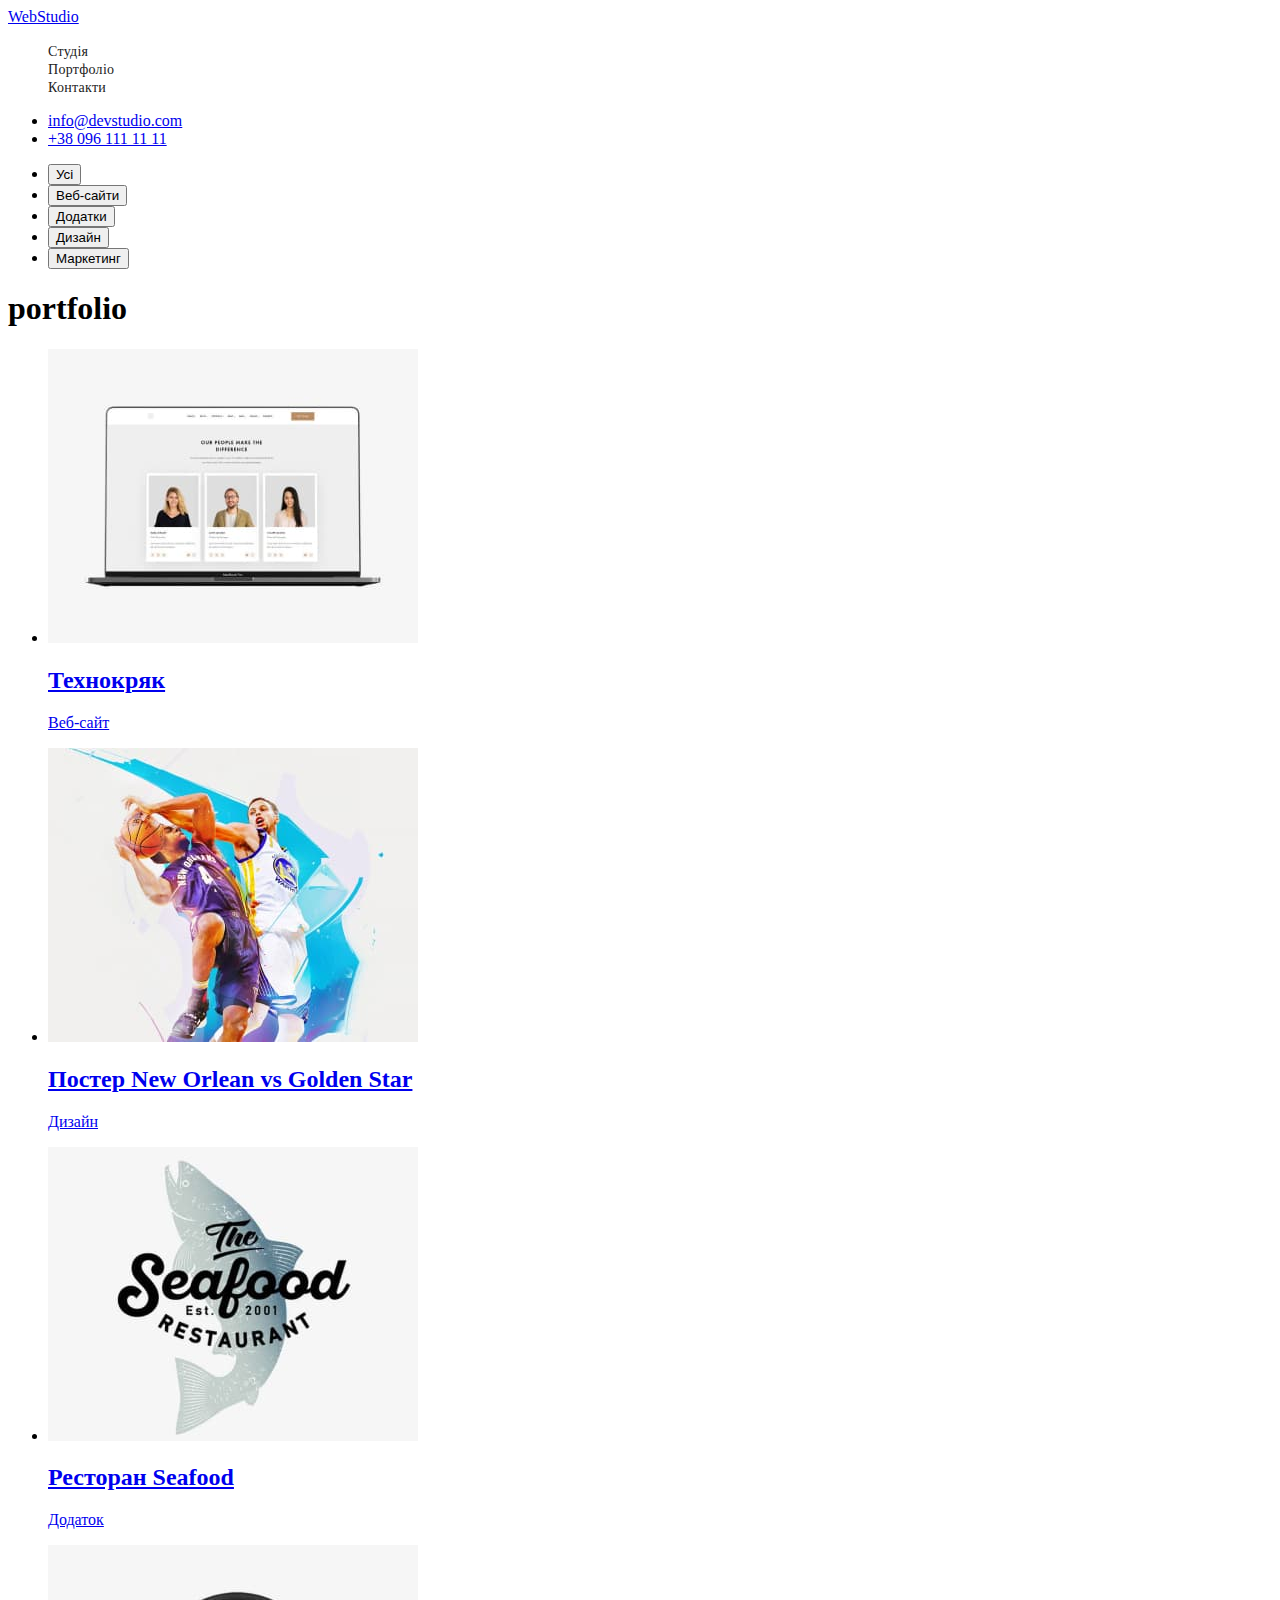
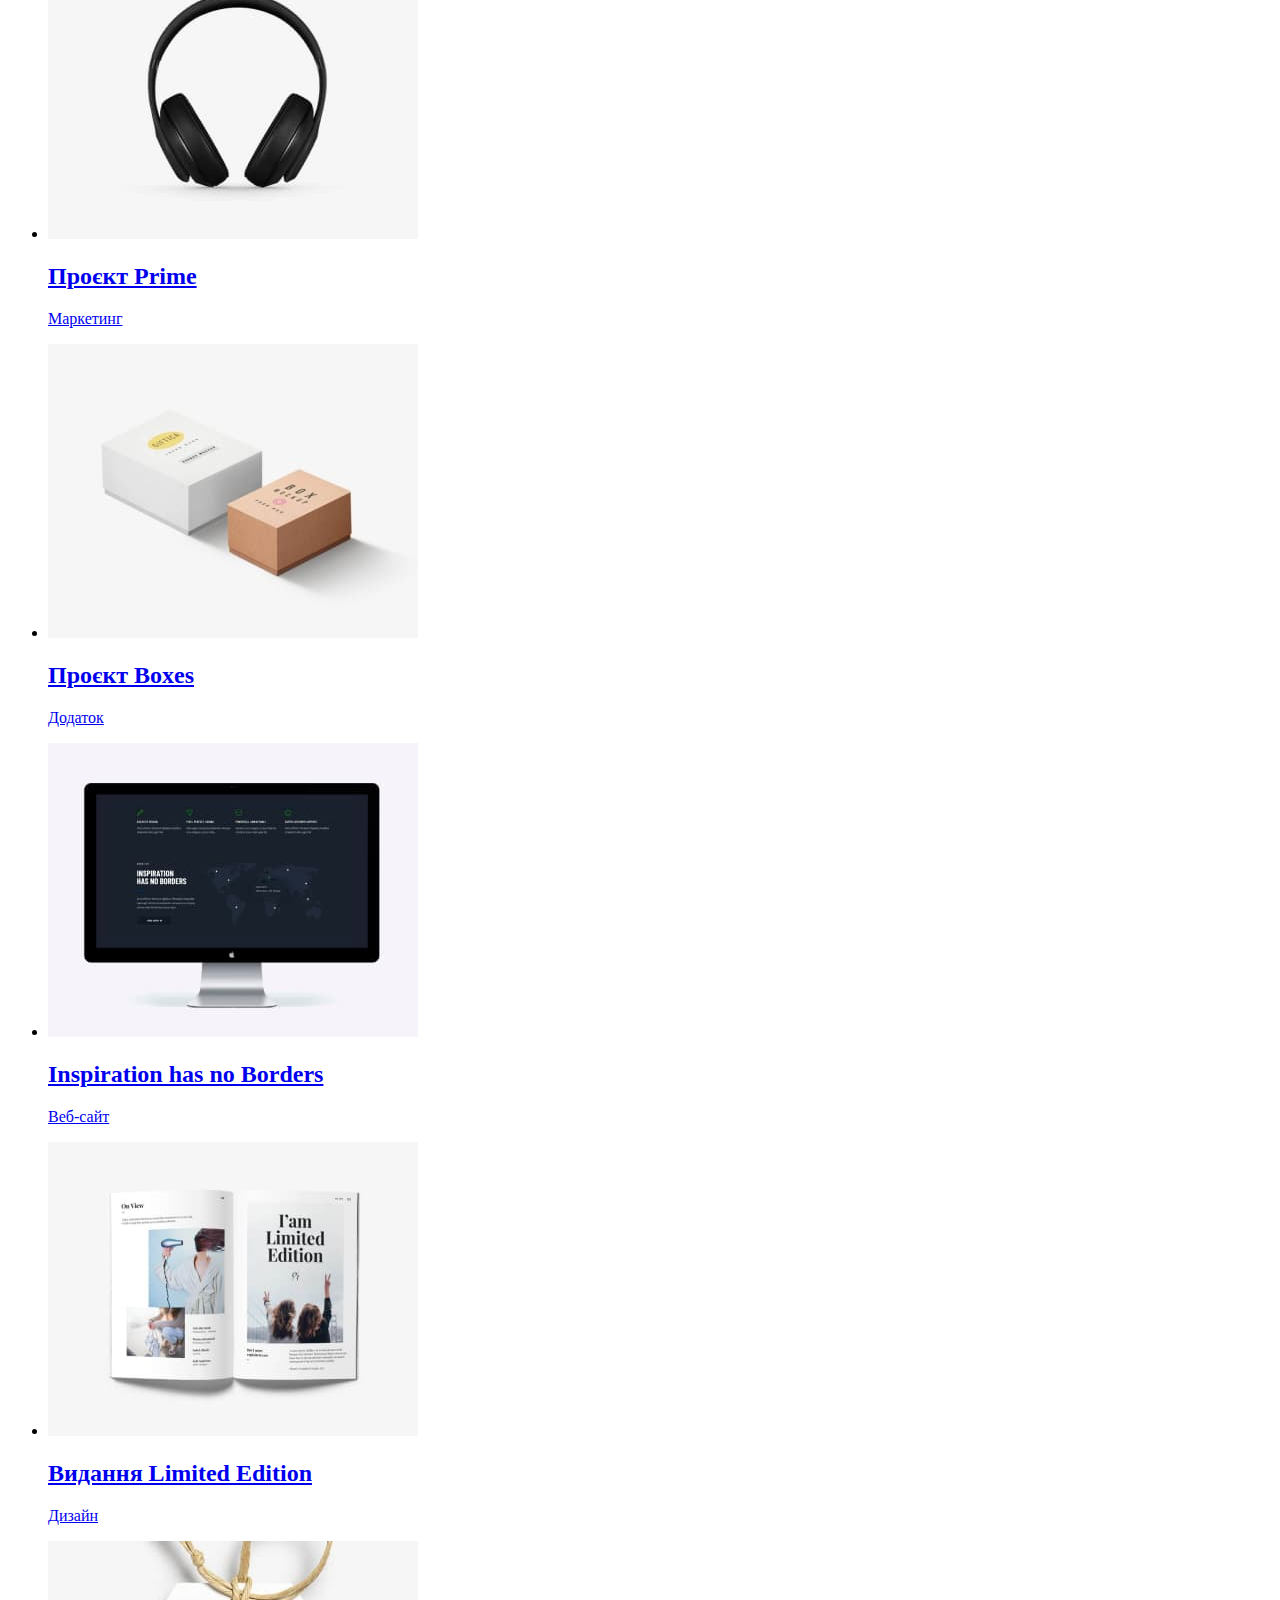
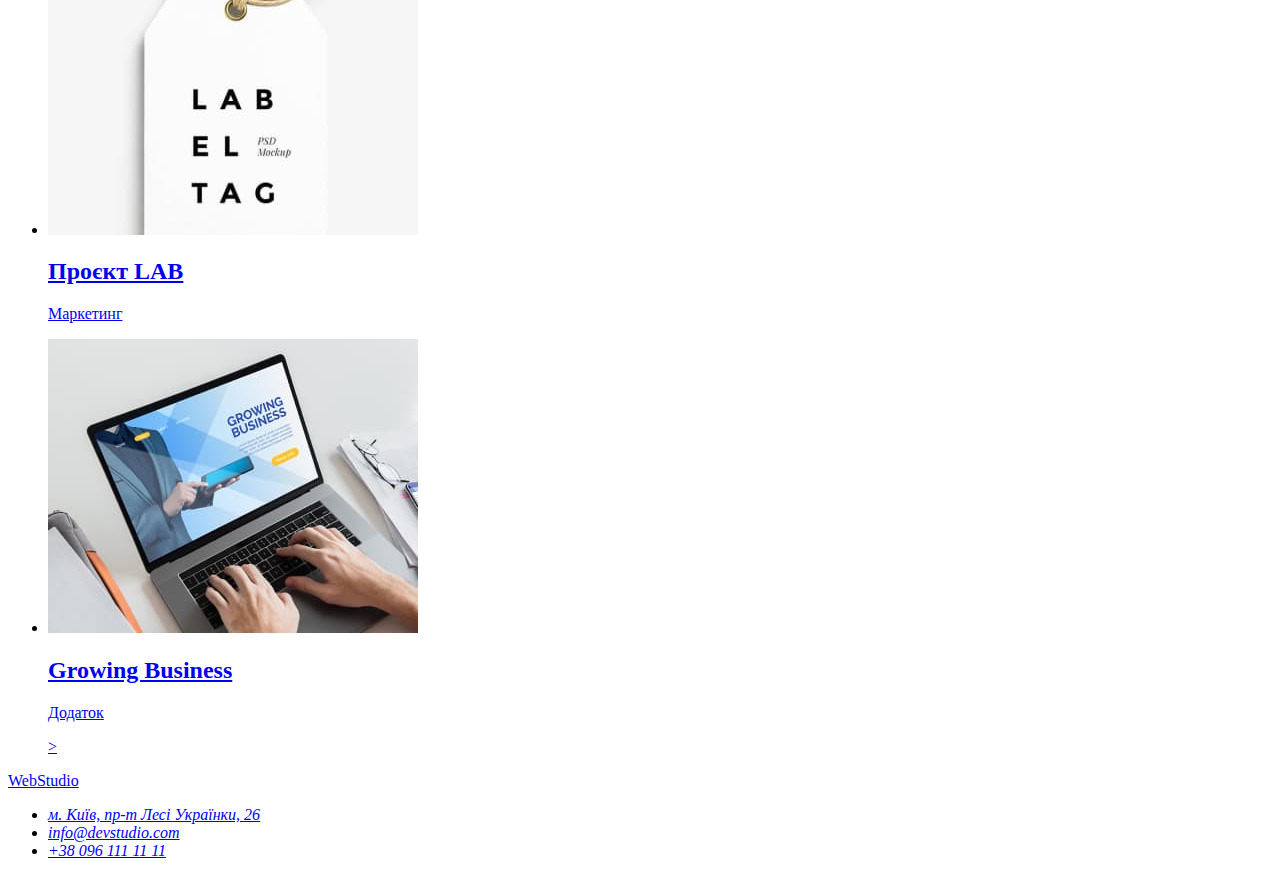
==== portfolio.html @ 24d3403a "Додає шрифти, початок оформлення" ====
<!DOCTYPE html>
<html lang="en">
  <head>
    <meta charset="UTF-8" />
    <meta http-equiv="X-UA-Compatible" content="IE=edge" />
    <meta name="viewport" content="width=device-width, initial-scale=1.0" />
    <title>Головна</title>
    <link rel="stylesheet" href="./css/styles.css" />
  </head>
  <body>
    <header class="header">
        <nav class="header-nav">
          <a class="header-logo" href="WebStudio">WebStudio</a>
          <ul class="header-list list">
            <li class="header-list-item">
              <a class="header-list-link header-link link" href="a">Студія</a>
            </li>
            <li class="header-list-item">
              <a class="header-list-link header-link link" href="./portfolio.html">Портфоліо</a>
            </li>
            <li class="header-list-item">
              <a class="header-list-link header-link link" href="a">Контакти</a>
            </li>
          </ul>
        </nav>
        <ul>
          <li><a class="header-mail-link" href="mailto:info@devstudio.com">info@devstudio.com</a></li>
          <li><a class="header-tel-link"href="tel:+380961111111">+38 096 111 11 11</a></li>
        </ul>
      </header>
    
  <main>

<ul class="main-filter">
    <li><button type="button">Усі</button></li>
    <li> <button type="button">Веб-сайти</button> </li>
    <li> <button type="button"> Додатки </button></button></li>
    <li> <button type="button">Дизайн</button></li>
    <li> <button type="button">Маркетинг</button></li>
</ul>
<section class="portfolio">
  <h1>portfolio</h1>
<ul class="our-projects" >
    <li>
      <a href="a">
        <img src="./images/project1.jpg" alt=" Website Technokryak"  width="370" height="294">
        <h2>Технокряк</h2>
        <p>Веб-сайт</p>
        <p></p>
        </a>
    </li>
    <li>
      <a href="a">
        <img src="./images/project2.jpg" alt="Design Poster New Orlean vs Golden Star" width="370" height="294">
        <h2>Постер New Orlean vs Golden Star</h2>
        <p>Дизайн</p>
        <p></p>
        </a>
    </li>
    <li>
      <a href="a">
        <img src="./images/project3.jpg" alt="Addition Restaurant Seafood" width="370" height="294">
        <h2>Ресторан Seafood</h2>
        <p>Додаток</p>
        <p></p>
        </a>
    </li>
    <li>
      <a href="a">
        <img src="./images/project4.jpg" alt="Marketing Project Prime" width="370" height="294">
        <h2>Проєкт Prime</h2>
        <p>Маркетинг</p>
        <p></p>
        </a>
    </li>
    <li>
      <a href="a">
        <img src="./images/project5.jpg" alt="Addition Project Boxes" width="370" height="294">
        <h2>Проєкт Boxes</h2>
        <p>Додаток</p>
        <p></p>
        </a>
    </li>
    <li>
      <a href="a">
        <img src="./images/project6.jpg" alt="Website Inspiration has no Borders" width="370" height="294">
        <h2>Inspiration has no Borders</h2>
        <p>Веб-сайт</p>
        <p></p>
        </a>
    </li>
    <li>
      <a href="a">
        <img src="./images/project7.jpg" alt="Design
        Edition Limited Edition" width="370" height="294">
        <h2>Видання Limited Edition</h2>
        <p>Дизайн</p>
        </a>
        <p></p>
    </li>
    <li>
      <a href="a">
        <img src="./images/project8.jpg" alt="Marketing Project LAB" width="370" height="294">
        <h2>Проєкт LAB</h2>
        <p>Маркетинг</p>
        <p></p>
        </a>
    </li>
    <li><a
       href="a" >        <img src="./images/project9.jpg" alt="
        Addition Growing Business" width="370" height="294">
        <h2>Growing Business</h2>
        <p>Додаток</p
          </a>>
        <p></p>
    </li>
</ul>
</section>



  </main>
    <footer>
      <a href="WebStudio">WebStudio</a>
      <address>
        <ul>
          <li>
            <a
              href="https://goo.gl/maps/C8LqME3QSycqYcBt8"
              target="_blank"
              rel="noopener noreferrer nofollow"
              >м. Київ, пр-т Лесі Українки, 26</a
            >
          </li>
          <li><a href="mailto:info@devstudio.com">info@devstudio.com</a></li>
          <li><a href="tel:+380961111111">+38 096 111 11 11</a></li>
        </ul>
      </address>
    </footer>
  </body>
</html>
---- css/styles.css ----
.body {
  font-family: "Roboto";
  text-decoration-color:#757575 ;
  
}
.headev-nav{
    position: absolute;
width: 1600px;
height: 80px;
left: 0px;
top: 0px;
background-color: #FFFFFF;
}
.link {
text-decoration:none ;
}

.list{
    list-style: none;
}
.header-list-link {
  font-weight: 500;
  font-size: 14px;
  line-height: cale(16/14);
  letter-spacing: 0.02em;
  color: #212121;
}
.header-list-link:hover, :focus {
    color: #2196F3;
}

}
.header-tel-link{
font-size: 14px;
font-weight: 500;
line-height: cale(16/14);
letter-spacing: 0.02em;
text-align: left;
color:#757575 ;
}

.hero{
    position: absolute;
width: 1600px;
height: 600px;
left: 0px;
top: 80px;
background: #2F303A;
    background-color: #2F303A;
}

.hero-title{

font-weight: 900;
font-size: 44px;
line-height: 60px;
text-align: center;
letter-spacing: 0.06em;
text-transform: uppercase;
color: #FFFFFF;
}
.main-button{
    position: absolute;
width: 216px;
height: 50px;
left: 692px;
top: 430px;
font-size: 16px;
font-weight: 700;
line-height: (30/16);
letter-spacing: 0.06em;
text-align: center;
color: #FFFFFF;

.main-button:hover, :focus {
    background-color: #2196F3;
}    

}
.contacts-link{
font-weight: 500;
font-size: 14px;
line-height: cale(16:14);
letter-spacing: 0.02em;
color: #757575;
}

.contacts-link:hover, :focus {
    color: #2196F3;
    
}
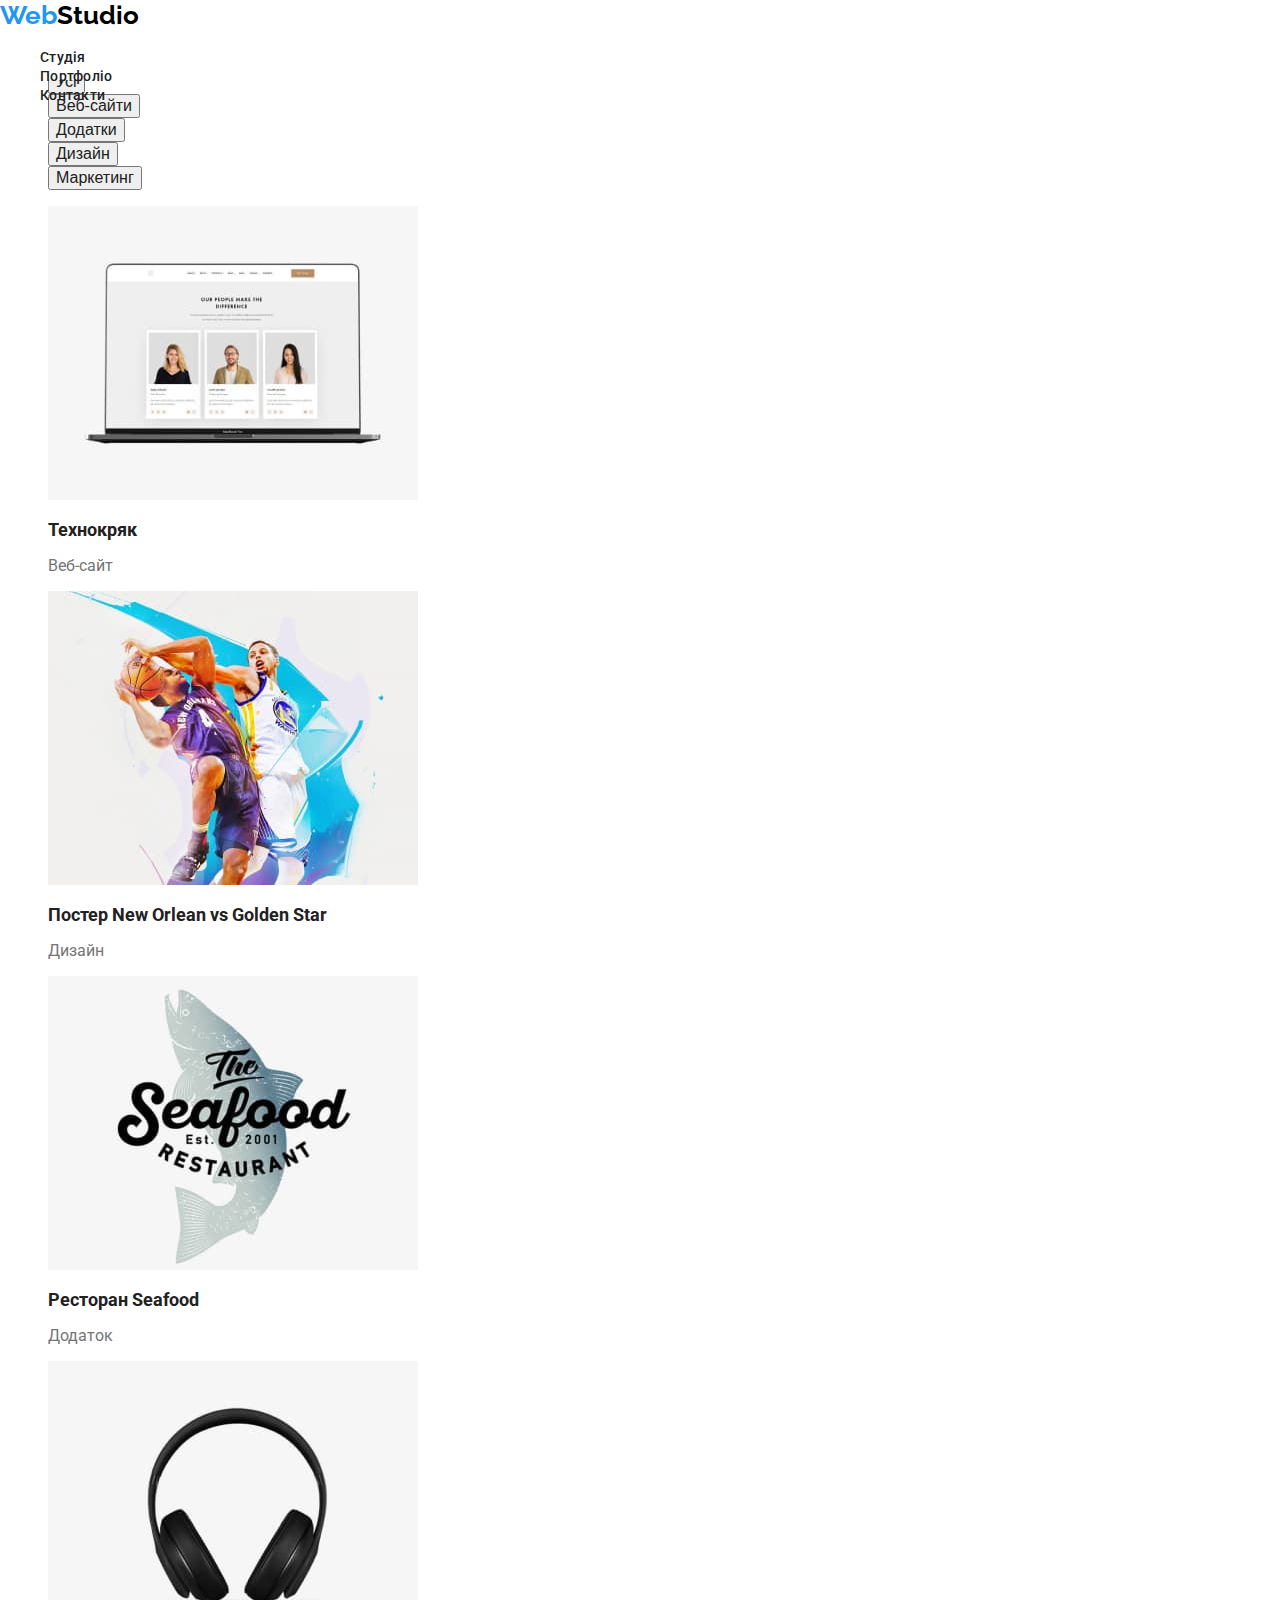
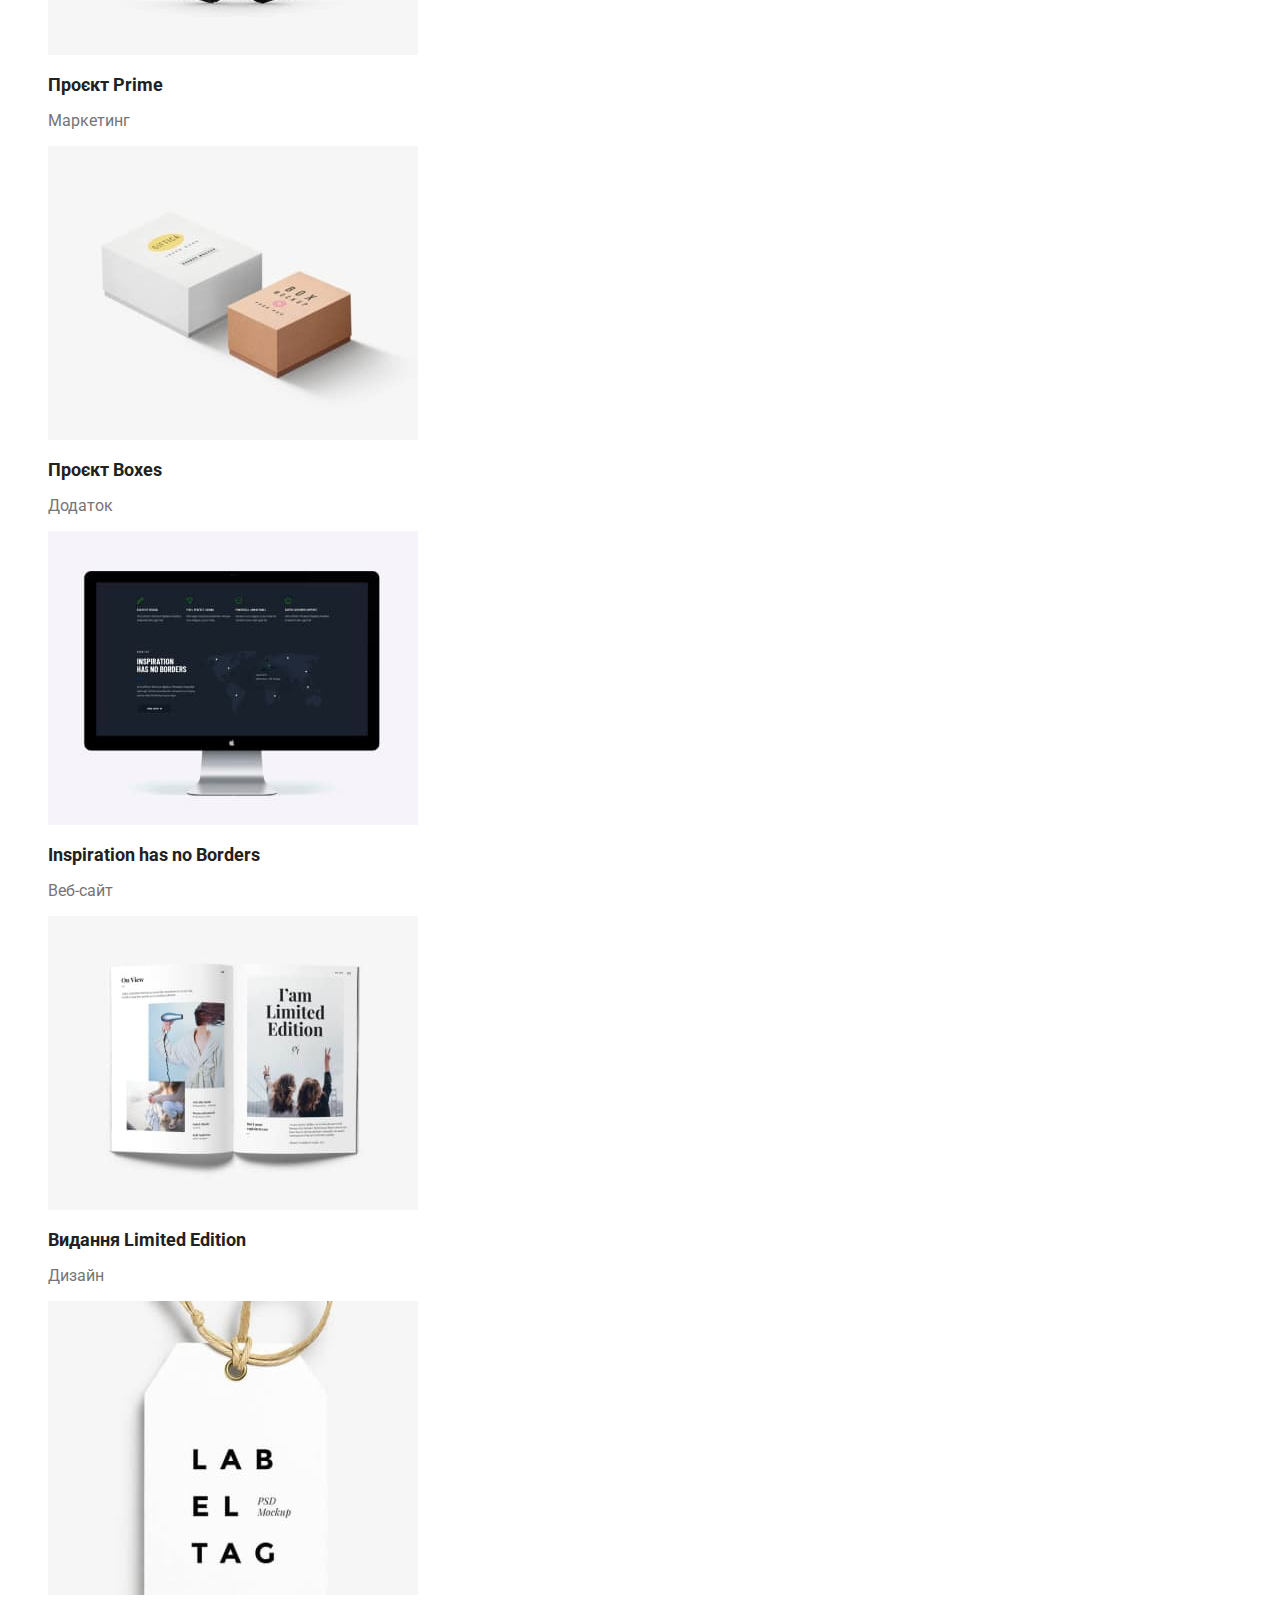
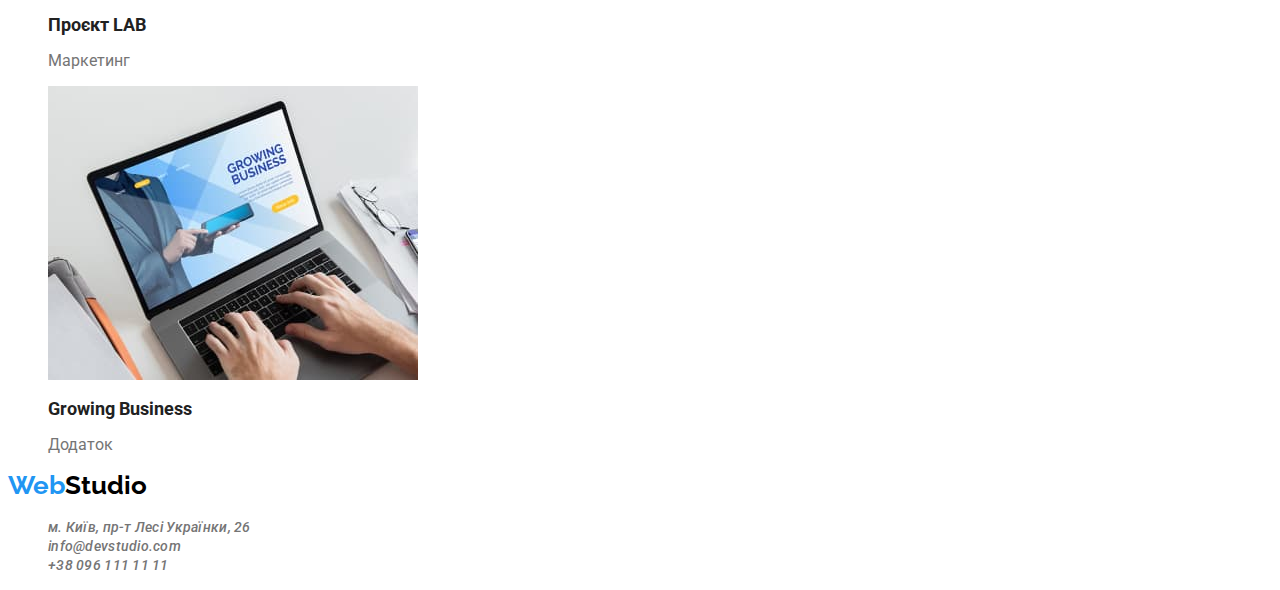
==== commit ad98fb08: "Робить css оформлення Студії та Портфоліо" ====
--- a/portfolio.html
+++ b/portfolio.html
@@ -5,137 +5,142 @@
     <meta http-equiv="X-UA-Compatible" content="IE=edge" />
     <meta name="viewport" content="width=device-width, initial-scale=1.0" />
     <title>Головна</title>
+    <link rel="preconnect" href="https://fonts.googleapis.com">
+<link rel="preconnect" href="https://fonts.gstatic.com" crossorigin>
+<link rel="preconnect" href="https://fonts.googleapis.com">
+<link rel="preconnect" href="https://fonts.gstatic.com" crossorigin>
+<link href="https://fonts.googleapis.com/css2?family=Montserrat:wght@400;700&family=Oleo+Script&family=Raleway:wght@700&family=Roboto:wght@400;500;700;900&display=swap"
+ rel="stylesheet">
     <link rel="stylesheet" href="./css/styles.css" />
   </head>
   <body>
     <header class="header">
-        <nav class="header-nav">
-          <a class="header-logo" href="WebStudio">WebStudio</a>
-          <ul class="header-list list">
-            <li class="header-list-item">
-              <a class="header-list-link header-link link" href="a">Студія</a>
-            </li>
-            <li class="header-list-item">
-              <a class="header-list-link header-link link" href="./portfolio.html">Портфоліо</a>
-            </li>
-            <li class="header-list-item">
-              <a class="header-list-link header-link link" href="a">Контакти</a>
-            </li>
-          </ul>
-        </nav>
-        <ul>
-          <li><a class="header-mail-link" href="mailto:info@devstudio.com">info@devstudio.com</a></li>
-          <li><a class="header-tel-link"href="tel:+380961111111">+38 096 111 11 11</a></li>
+      <nav class="header-nav">
+        <a class="logo link" href="WebStudio"><span class="logo-firs-part" >Web</span><span class="logo-second-part" >Studio</span></a>
+        <ul class="header-list list">
+          <li class="header-list-item">
+            <a class="header-list-link header-link link " href="./index.html">Студія</a>
+          </li>
+          <li class="header-list-item">
+            <a class="header-list-link header-link link" href="./portfolio.html">Портфоліо</a>
+          </li>
+          <li class="header-list-item">
+            <a class="header-list-link header-link link" href="a">Контакти</a>
+          </li>
         </ul>
-      </header>
+      </nav>
+      <ul class=" list" >
+        <li><a class="contacts-link header-mail-link link" href="mailto:info@devstudio.com">info@devstudio.com</a></li>
+        <li><a class="contacts-link header-tel-link link"href="tel:+380961111111">+38 096 111 11 11</a></li>
+      </ul>
+    </header>
     
   <main>
 
-<ul class="main-filter">
-    <li><button type="button">Усі</button></li>
-    <li> <button type="button">Веб-сайти</button> </li>
-    <li> <button type="button"> Додатки </button></button></li>
-    <li> <button type="button">Дизайн</button></li>
-    <li> <button type="button">Маркетинг</button></li>
+<ul class="main-filter-list list">
+    <li><button class="filter-button" type="button">Усі</button></li>
+    <li> <button class="filter-button" type="button">Веб-сайти</button> </li>
+    <li> <button class="filter-button" type="button"> Додатки </button></button></li>
+    <li> <button class="filter-button" type="button">Дизайн</button></li>
+    <li> <button class="filter-button" type="button">Маркетинг</button></li>
 </ul>
 <section class="portfolio">
-  <h1>portfolio</h1>
-<ul class="our-projects" >
+  <!-- <h1>portfolio</h1> -->
+<ul class="our-projects-list list">
     <li>
-      <a href="a">
+      <a class="link" href="a">
         <img src="./images/project1.jpg" alt=" Website Technokryak"  width="370" height="294">
-        <h2>Технокряк</h2>
-        <p>Веб-сайт</p>
+        <h2 class="projects-title" >Технокряк</h2>
+        <p class="projects-item" >Веб-сайт</p>
         <p></p>
         </a>
     </li>
     <li>
-      <a href="a">
+      <a class="link" href="a">
         <img src="./images/project2.jpg" alt="Design Poster New Orlean vs Golden Star" width="370" height="294">
-        <h2>Постер New Orlean vs Golden Star</h2>
-        <p>Дизайн</p>
+        <h2 class="projects-title" >Постер New Orlean vs Golden Star</h2>
+        <p class="projects-item" >Дизайн</p>
         <p></p>
         </a>
     </li>
     <li>
-      <a href="a">
+      <a class="link" href="a">
         <img src="./images/project3.jpg" alt="Addition Restaurant Seafood" width="370" height="294">
-        <h2>Ресторан Seafood</h2>
-        <p>Додаток</p>
+        <h2 class="projects-title" >Ресторан Seafood</h2>
+        <p class="projects-item" >Додаток</p>
         <p></p>
         </a>
     </li>
     <li>
-      <a href="a">
+      <a class="link" href="a">
         <img src="./images/project4.jpg" alt="Marketing Project Prime" width="370" height="294">
-        <h2>Проєкт Prime</h2>
-        <p>Маркетинг</p>
+        <h2 class="projects-title" >Проєкт Prime</h2>
+        <p class="projects-item" >Маркетинг</p>
         <p></p>
         </a>
     </li>
     <li>
-      <a href="a">
+      <a class="link" href="a">
         <img src="./images/project5.jpg" alt="Addition Project Boxes" width="370" height="294">
-        <h2>Проєкт Boxes</h2>
-        <p>Додаток</p>
+        <h2 class="projects-title" >Проєкт Boxes</h2>
+        <p class="projects-item" >Додаток</p>
         <p></p>
         </a>
     </li>
     <li>
-      <a href="a">
+      <a class="link" href="a">
         <img src="./images/project6.jpg" alt="Website Inspiration has no Borders" width="370" height="294">
-        <h2>Inspiration has no Borders</h2>
-        <p>Веб-сайт</p>
+        <h2 class="projects-title" >Inspiration has no Borders</h2>
+        <p class="projects-item" >Веб-сайт</p>
         <p></p>
         </a>
     </li>
     <li>
-      <a href="a">
+      <a class="link" href="a">
         <img src="./images/project7.jpg" alt="Design
         Edition Limited Edition" width="370" height="294">
-        <h2>Видання Limited Edition</h2>
-        <p>Дизайн</p>
+        <h2 class="projects-title" >Видання Limited Edition</h2>
+        <p class="projects-item" >Дизайн</p>
         </a>
         <p></p>
     </li>
     <li>
-      <a href="a">
+      <a class="link" href="a">
         <img src="./images/project8.jpg" alt="Marketing Project LAB" width="370" height="294">
-        <h2>Проєкт LAB</h2>
-        <p>Маркетинг</p>
+        <h2 class="projects-title" >Проєкт LAB</h2>
+        <p class="projects-item" >Маркетинг</p>
         <p></p>
         </a>
     </li>
-    <li><a
-       href="a" >        <img src="./images/project9.jpg" alt="
-        Addition Growing Business" width="370" height="294">
-        <h2>Growing Business</h2>
-        <p>Додаток</p
-          </a>>
+    <li>
+      <a class="link" href="a">       
+      <img src="./images/project9.jpg" alt="Addition Growing Business" 
+      width="370" height="294">
+        <h2 class="projects-title" >Growing Business</h2>
+        <p class="projects-item" >Додаток</p>
         <p></p>
+      </a>
     </li>
 </ul>
 </section>
 
-
-
   </main>
-    <footer>
-      <a href="WebStudio">WebStudio</a>
-      <address>
-        <ul>
-          <li>
-            <a
-              href="https://goo.gl/maps/C8LqME3QSycqYcBt8"
-              target="_blank"
-              rel="noopener noreferrer nofollow"
-              >м. Київ, пр-т Лесі Українки, 26</a
-            >
-          </li>
-          <li><a href="mailto:info@devstudio.com">info@devstudio.com</a></li>
-          <li><a href="tel:+380961111111">+38 096 111 11 11</a></li>
-        </ul>
-      </address>
-    </footer>
+  <footer>
+    <a class="logo link" href="WebStudio"><span class="logo-firs-part" >Web</span><span class="logo-second-part" >Studio</span></a>
+    <address>
+      <ul class="contacts-list list" >
+        <li>
+          <a  class="contacts-link link"
+            href="https://goo.gl/maps/C8LqME3QSycqYcBt8"
+            target="_blank"
+            rel="noopener noreferrer nofollow"
+            >м. Київ, пр-т Лесі Українки, 26</a
+          >
+        </li>
+        <li><a class="contacts-link link" href="mailto:info@devstudio.com">info@devstudio.com</a></li>
+        <li><a class="contacts-link link" href="tel:+380961111111">+38 096 111 11 11</a></li>
+      </ul>
+    </address>
+  </footer>
   </body>
 </html>
--- a/css/styles.css
+++ b/css/styles.css
@@ -1,10 +1,27 @@
-.body {
-  font-family: "Roboto";
-  text-decoration-color:#757575 ;
-  
+body{
+  font-family:'Roboto';
+  text-decoration-color:#757575;
 }
-.headev-nav{
-    position: absolute;
+/* ЛОГО сайту */
+.logo-firs-part{
+    font-family: 'Raleway';
+    font-style: normal;
+    font-weight: 700;
+    font-size: 26px;
+    line-height: 31px;
+    color: #2196F3;
+}
+.logo-second-part{
+    font-family: 'Raleway';
+    font-style: normal;
+    font-weight: 700;
+    font-size: 26px;
+    line-height: 31px;
+    color: #000000;
+}
+
+.header-nav {
+position: absolute;
 width: 1600px;
 height: 80px;
 left: 0px;
@@ -29,7 +46,6 @@
     color: #2196F3;
 }
 
-}
 .header-tel-link{
 font-size: 14px;
 font-weight: 500;
@@ -40,43 +56,76 @@
 }
 
 .hero{
-    position: absolute;
-width: 1600px;
-height: 600px;
-left: 0px;
-top: 80px;
-background: #2F303A;
-    background-color: #2F303A;
+
 }
 
 .hero-title{
-
 font-weight: 900;
 font-size: 44px;
-line-height: 60px;
+line-height: cale(60/44);
 text-align: center;
 letter-spacing: 0.06em;
 text-transform: uppercase;
 color: #FFFFFF;
 }
 .main-button{
-    position: absolute;
-width: 216px;
-height: 50px;
-left: 692px;
-top: 430px;
 font-size: 16px;
 font-weight: 700;
-line-height: (30/16);
+line-height: cale(30/16);
 letter-spacing: 0.06em;
 text-align: center;
-color: #FFFFFF;
+color: #FFFFFF;}
+
 
 .main-button:hover, :focus {
     background-color: #2196F3;
+    cursor: pointer;
 }    
+.filter-button{
+    font-style: normal;
+    font-weight: 500;
+    font-size: 16px;
+    line-height: cale(26/16);
+    color: #212121;
+    }
+    .filter-button:hover, :focus {
+        background-color: #2196F3;
+        color:#FFFFFF;
+        cursor: pointer;}
+    
+.benefits-title{
+font-weight: 700;
+font-size: 14px;
+line-height: cale(16/14);
+letter-spacing: 0.03em;
+text-transform: uppercase;
+color: #212121;
+}
+.benefits-list-item{
+font-weight: 400;
+font-size: 14px;
+line-height: cale(24/14);
+color: #757575;
+}
+.about-title{
+    font-weight: 700;
+    font-size: 36px;
+    line-height: cale(42/36);
+    color: #212121;
+}
+.team-member{
+    font-weight: 500;
+    font-size: 16px;
+    line-height: 19px;
+    color: #212121;
+}
+.position{
+ font-weight: 400;
+font-size: 16px;
+line-height: 19px;
+color: #757575;
+}
 
-}
 .contacts-link{
 font-weight: 500;
 font-size: 14px;
@@ -88,4 +137,18 @@
 .contacts-link:hover, :focus {
     color: #2196F3;
     
+}   
+
+/* Портфоліо */
+.projects-title{
+    font-weight: 700;
+    font-size: 18px;
+    line-height: cale(36/18);
+    color: #212121;
 }
+.projects-item{
+    font-weight: 400;
+    font-size: 16px;
+    line-height: cale(30:16);
+    color: #757575;
+}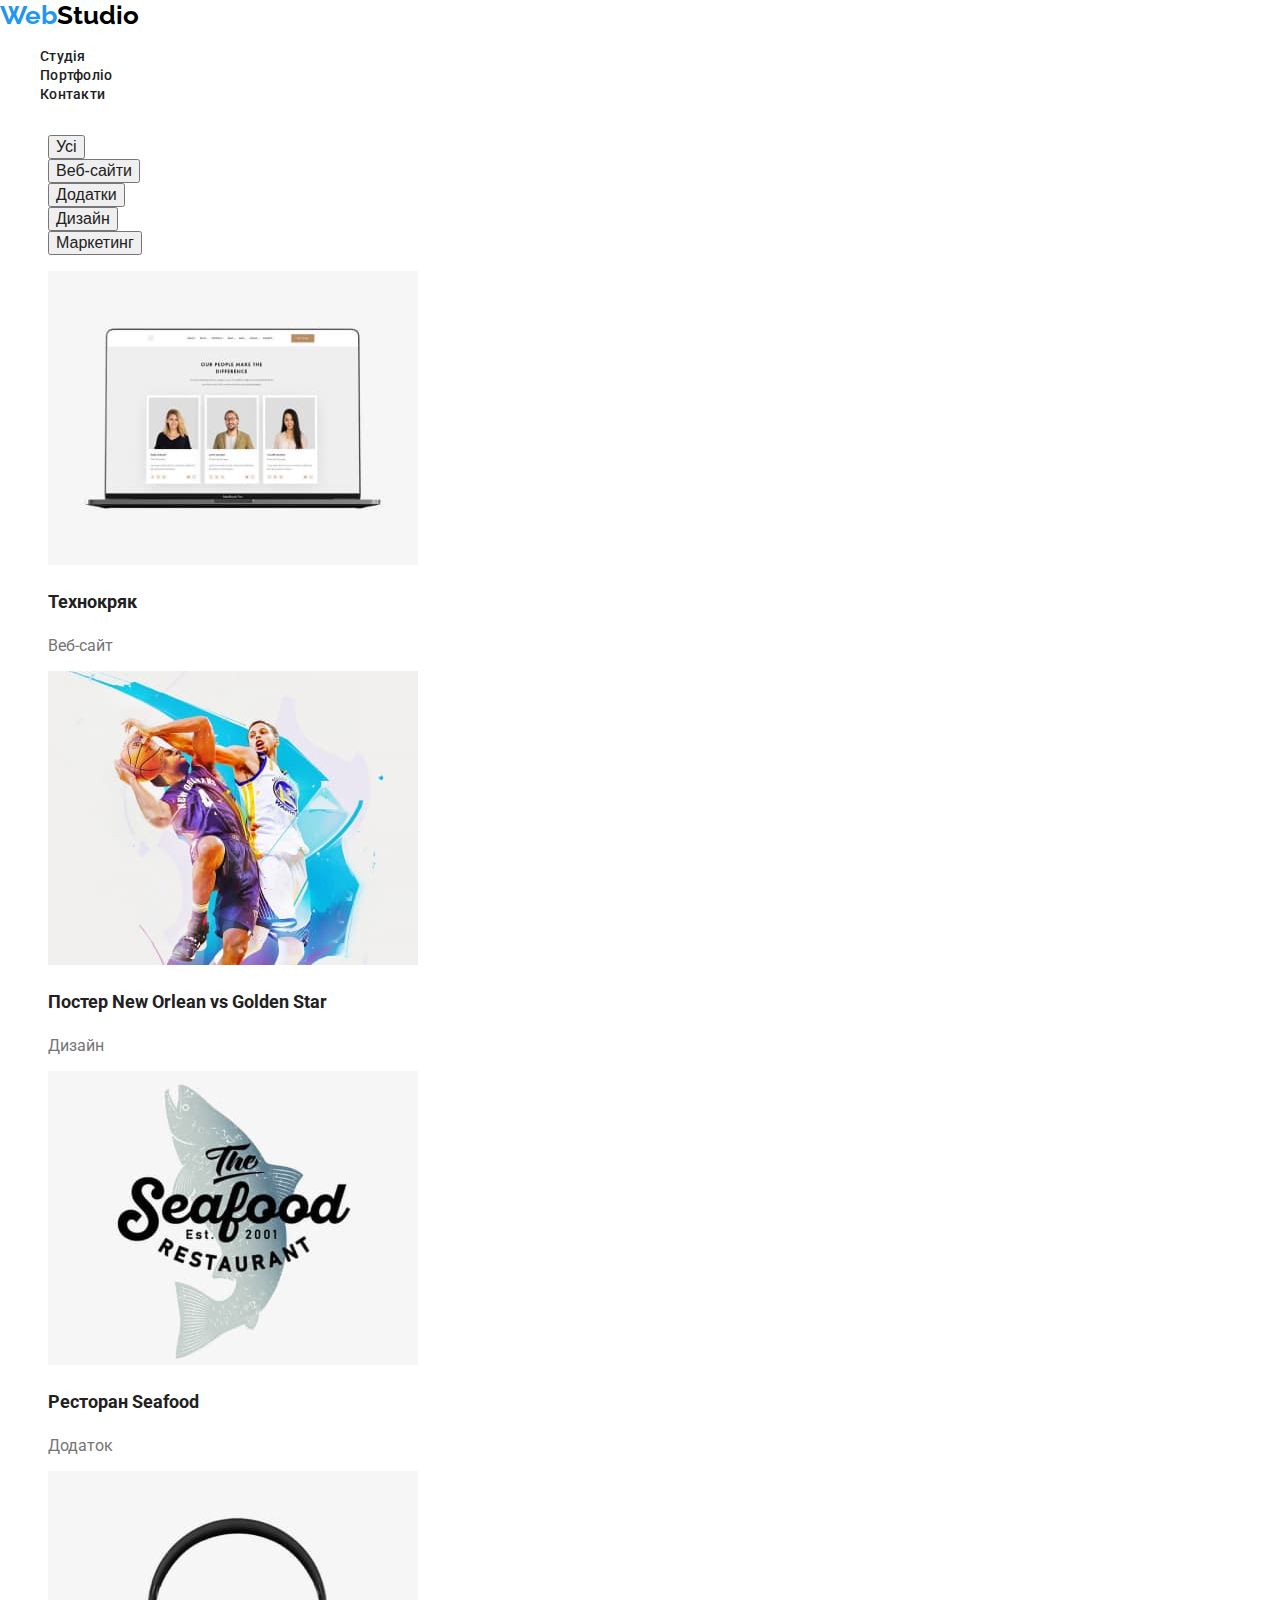
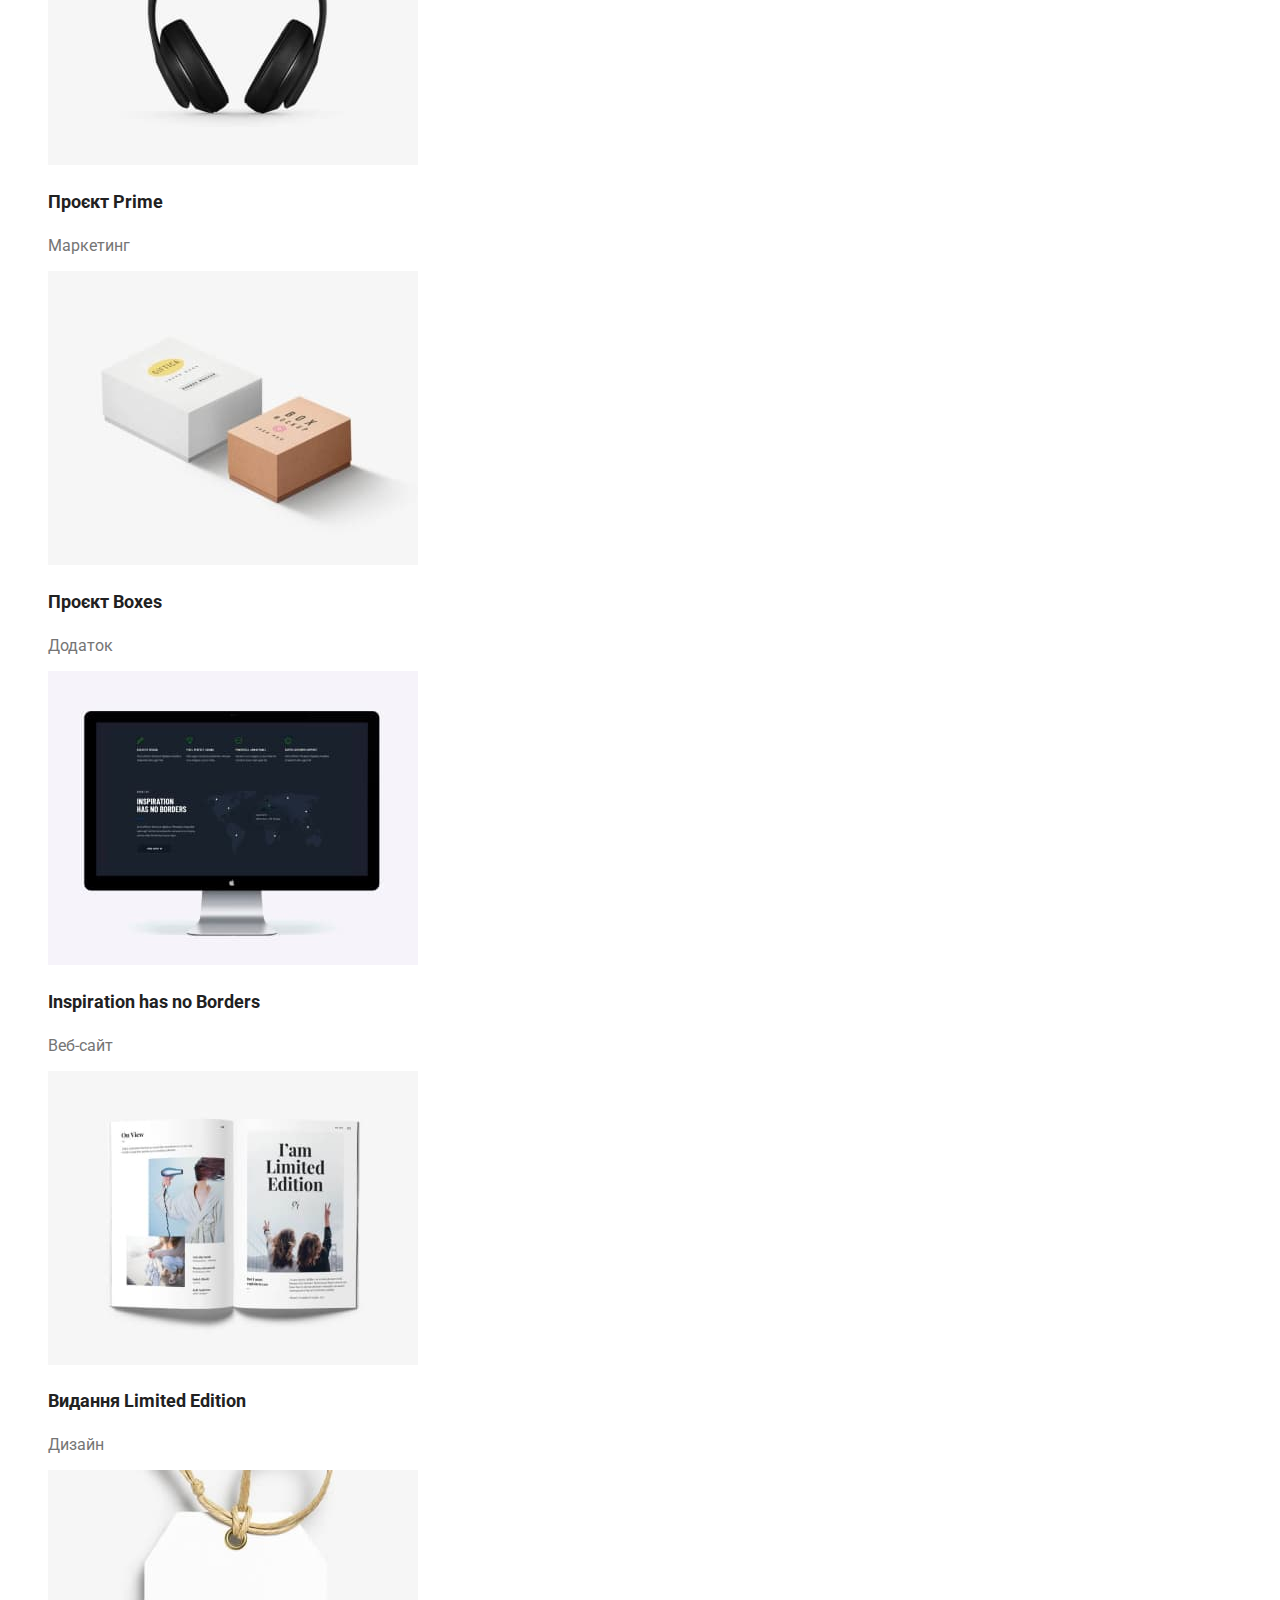
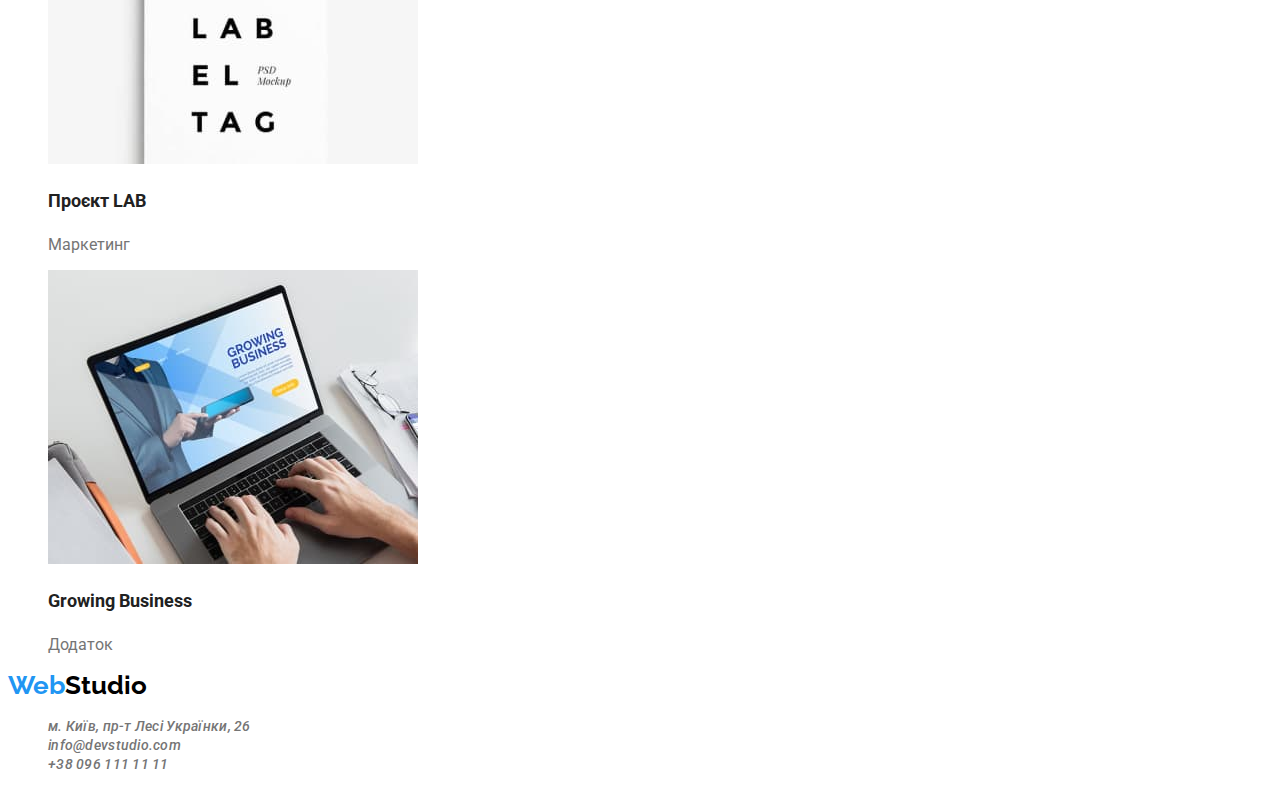
==== commit a31e9018: "Оновлює css параметр, оновлюєє розмітку Портфоліо" ====
--- a/portfolio.html
+++ b/portfolio.html
@@ -31,21 +31,20 @@
       </nav>
       <ul class=" list" >
         <li><a class="contacts-link header-mail-link link" href="mailto:info@devstudio.com">info@devstudio.com</a></li>
-        <li><a class="contacts-link header-tel-link link"href="tel:+380961111111">+38 096 111 11 11</a></li>
+        <li><a class="contacts-link header-tel-link link" href="tel:+380961111111">+38 096 111 11 11</a></li>
       </ul>
     </header>
     
   <main>
-
+    <h1 class="visually-hidden">Портфоліо</h1> 
+    <section class="portfolio">
 <ul class="main-filter-list list">
     <li><button class="filter-button" type="button">Усі</button></li>
     <li> <button class="filter-button" type="button">Веб-сайти</button> </li>
-    <li> <button class="filter-button" type="button"> Додатки </button></button></li>
+    <li> <button class="filter-button" type="button"> Додатки</button></li>
     <li> <button class="filter-button" type="button">Дизайн</button></li>
     <li> <button class="filter-button" type="button">Маркетинг</button></li>
 </ul>
-<section class="portfolio">
-  <!-- <h1>portfolio</h1> -->
 <ul class="our-projects-list list">
     <li>
       <a class="link" href="a">
--- a/css/styles.css
+++ b/css/styles.css
@@ -8,7 +8,7 @@
     font-style: normal;
     font-weight: 700;
     font-size: 26px;
-    line-height: 31px;
+    line-height:1,19;
     color: #2196F3;
 }
 .logo-second-part{
@@ -16,7 +16,7 @@
     font-style: normal;
     font-weight: 700;
     font-size: 26px;
-    line-height: 31px;
+    line-height:1,19;
     color: #000000;
 }
 
@@ -38,7 +38,7 @@
 .header-list-link {
   font-weight: 500;
   font-size: 14px;
-  line-height: cale(16/14);
+  line-height: 1,14;
   letter-spacing: 0.02em;
   color: #212121;
 }
@@ -49,7 +49,7 @@
 .header-tel-link{
 font-size: 14px;
 font-weight: 500;
-line-height: cale(16/14);
+line-height: 1,14;
 letter-spacing: 0.02em;
 text-align: left;
 color:#757575 ;
@@ -62,7 +62,7 @@
 .hero-title{
 font-weight: 900;
 font-size: 44px;
-line-height: cale(60/44);
+line-height: 1,36;
 text-align: center;
 letter-spacing: 0.06em;
 text-transform: uppercase;
@@ -71,7 +71,7 @@
 .main-button{
 font-size: 16px;
 font-weight: 700;
-line-height: cale(30/16);
+line-height: 1,88;
 letter-spacing: 0.06em;
 text-align: center;
 color: #FFFFFF;}
@@ -85,7 +85,7 @@
     font-style: normal;
     font-weight: 500;
     font-size: 16px;
-    line-height: cale(26/16);
+    line-height: 1,63;
     color: #212121;
     }
     .filter-button:hover, :focus {
@@ -96,7 +96,7 @@
 .benefits-title{
 font-weight: 700;
 font-size: 14px;
-line-height: cale(16/14);
+line-height: 1,14;
 letter-spacing: 0.03em;
 text-transform: uppercase;
 color: #212121;
@@ -104,32 +104,32 @@
 .benefits-list-item{
 font-weight: 400;
 font-size: 14px;
-line-height: cale(24/14);
+line-height: 1,17;
 color: #757575;
 }
 .about-title{
     font-weight: 700;
     font-size: 36px;
-    line-height: cale(42/36);
+    line-height: 1,17;
     color: #212121;
 }
 .team-member{
     font-weight: 500;
     font-size: 16px;
-    line-height: 19px;
+    line-height:1,19;
     color: #212121;
 }
 .position{
  font-weight: 400;
 font-size: 16px;
-line-height: 19px;
+line-height: 1,19;
 color: #757575;
 }
 
 .contacts-link{
 font-weight: 500;
 font-size: 14px;
-line-height: cale(16:14);
+line-height: 1,14;
 letter-spacing: 0.02em;
 color: #757575;
 }
@@ -140,15 +140,19 @@
 }   
 
 /* Портфоліо */
+
+.visually-hidden{
+    visibility: hidden;}
+    
 .projects-title{
     font-weight: 700;
     font-size: 18px;
-    line-height: cale(36/18);
+    line-height: 2;
     color: #212121;
 }
 .projects-item{
     font-weight: 400;
     font-size: 16px;
-    line-height: cale(30:16);
+    line-height: 1,86;
     color: #757575;
 }